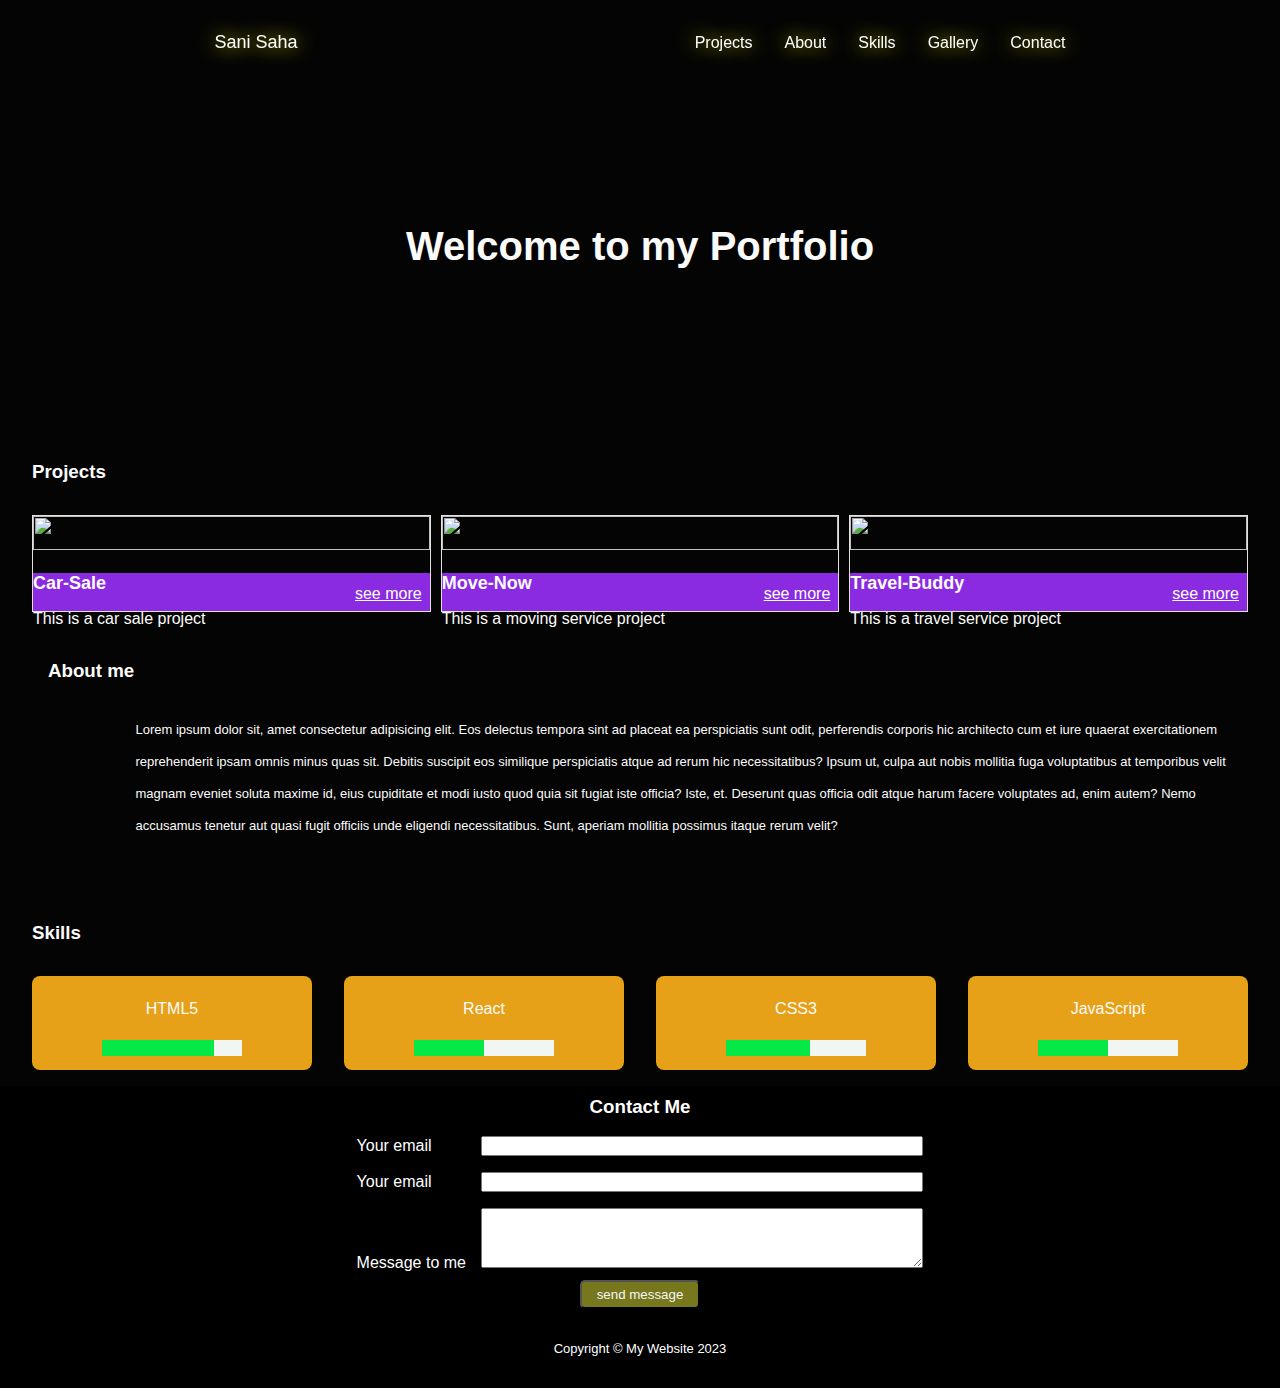
==== index.html @ 4487211d "portfolio project final step" ====
<!DOCTYPE html>
<html lang="en">
  <head>
    <meta charset="UTF-8" />
    <meta http-equiv="X-UA-Compatible" content="IE=edge" />
    <meta name="viewport" content="width=device-width, initial-scale=1.0" />
    <title>My Portfolio</title>
    <script
      src="https://kit.fontawesome.com/13d2769290.js"
      crossorigin="anonymous"
    ></script>
    <link rel="preconnect" href="https://fonts.googleapis.com" />
    <link rel="preconnect" href="https://fonts.gstatic.com" crossorigin />
    <link rel="preconnect" href="https://fonts.googleapis.com" />
    <link rel="preconnect" href="https://fonts.gstatic.com" crossorigin />
    <link
      href="https://fonts.googleapis.com/css2?family=Open+Sans:ital,wght@0,400;1,600&display=swap"
      rel="stylesheet"
    />
    <link rel="stylesheet" href="/style.css" />
  </head>
  <body style="font-family: 'Roboto', sans-serif">
    <nav id="navbar">
      <div class="menubar">
        <div>
          <p>
            <a style="text-decoration: none; font-size: large" href="/"
              >Sani Saha</a
            >
          </p>
        </div>
        <ul id="menu">
          <li><a href="#project">Projects</a></li>
          <li><a href="#about">About</a></li>
          <li><a href="#skill">Skills</a></li>
          <li><a href="gallery.html">Gallery</a></li>
          <li><a href="#contact">Contact</a></li>
        </ul>
        <ul id="mobileMenu">
          <li><a href="#project">Projects</a></li>
          <li><a href="#about">About</a></li>
          <li><a href="#skill">Skills</a></li>
          <li><a href="gallery.html">Gallery</a></li>
          <li><a href="#">Contact</a></li>
        </ul>
        <div id="mobileIcon">
          <p onclick="showMenu()">
            <i class="fa-solid fa-bars"></i>
          </p>
        </div>
      </div>
      <div id="banner">
        <h1 style="font-size: 250%">Welcome to my Portfolio</h1>
      </div>
    </nav>

    <main>
      <div id="project">
        <h3 style="padding: 2rem">Projects</h3>
        <div class="project-full-card">
          <div class="project-card">
            <img
              src="https://images.unsplash.com/photo-1568605117036-5fe5e7bab0b7?ixlib=rb-4.0.3&ixid=MnwxMjA3fDB8MHxwaG90by1wYWdlfHx8fGVufDB8fHx8&auto=format&fit=crop&w=1770&q=80"
              alt=""
            />
            <div class="project-card-body">
              <h1>Car-Sale</h1>
              <p>This is a car sale project</p>
              <div class="project-card-button">
                <a href="#">see more</a>
              </div>
            </div>
          </div>
          <div class="project-card">
            <img
              src="https://plus.unsplash.com/premium_photo-1663040435402-f14a6c1d8324?ixlib=rb-4.0.3&ixid=MnwxMjA3fDB8MHxwaG90by1wYWdlfHx8fGVufDB8fHx8&auto=format&fit=crop&w=1770&q=80"
              alt=""
            />
            <div class="project-card-body">
              <h1>Move-Now</h1>
              <p>This is a moving service project</p>
              <div class="project-card-button">
                <a href="#">see more</a>
              </div>
            </div>
          </div>
          <div class="project-card">
            <img
              src="https://images.unsplash.com/photo-1512100356356-de1b84283e18?ixlib=rb-4.0.3&ixid=MnwxMjA3fDB8MHxwaG90by1wYWdlfHx8fGVufDB8fHx8&auto=format&fit=crop&w=1375&q=80"
              alt=""
            />
            <div class="project-card-body">
              <h1>Travel-Buddy</h1>
              <p>This is a travel service project</p>
              <div class="project-card-button">
                <a href="#">see more</a>
              </div>
            </div>
          </div>
        </div>
      </div>
      <div class="content">
        <h3 id="about" style="padding: 1rem">About me</h3>
        <div style="display: flex; align-items: center">
          <img
            src="https://encrypted-tbn0.gstatic.com/images?q=tbn:ANd9GcQQF6Nwc7M1Gmq8UYFowB2MXQPibJa4JsJOrQ&usqp=CAU"
            alt=""
          />
          <p>
            Lorem ipsum dolor sit, amet consectetur adipisicing elit. Eos
            delectus tempora sint ad placeat ea perspiciatis sunt odit,
            perferendis corporis hic architecto cum et iure quaerat
            exercitationem reprehenderit ipsam omnis minus quas sit. Debitis
            suscipit eos similique perspiciatis atque ad rerum hic
            necessitatibus? Ipsum ut, culpa aut nobis mollitia fuga voluptatibus
            at temporibus velit magnam eveniet soluta maxime id, eius cupiditate
            et modi iusto quod quia sit fugiat iste officia? Iste, et. Deserunt
            quas officia odit atque harum facere voluptates ad, enim autem? Nemo
            accusamus tenetur aut quasi fugit officiis unde eligendi
            necessitatibus. Sunt, aperiam mollitia possimus itaque rerum velit?
          </p>
        </div>
      </div>
      <div>
        <h3 style="padding: 2rem">Skills</h3>
      </div>
      <div id="skill" class="skill-full-card">
        <div class="skill-card">
          <p><i class="fa-brands fa-html5"></i></p>
          <p>HTML5</p>
          <progress max="100" value="80"></progress>
        </div>
        <div class="skill-card">
          <p><i class="fa-brands fa-react"></i></p>
          <p>React</p>
          <progress max="100" value="50"></progress>
        </div>
        <div class="skill-card">
          <p><i class="fa-brands fa-css3"></i></p>
          <p>CSS3</p>
          <progress max="100" value="60"></progress>
        </div>
        <div class="skill-card">
          <p><i class="fa-brands fa-js"></i></p>
          <p>JavaScript</p>
          <progress max="100" value="50"></progress>
        </div>
      </div>
      <div class="backToTop">
        <a href="">back to top</a>
      </div>
    </main>
    <footer id="footer">
      <div id="contact">
        <form id="form">
          <h3>Contact Me</h3>
          <div>
            <!-- <label for="name">Your name</label>
                    <input id="name" type="text"> -->
            <label for="your_name">Your email</label>
            <input id="your_name" type="text" />
          </div>
          <div>
            <label for="email">Your email</label>
            <input id="email" type="email" />
          </div>
          <div>
            <label for="message">Message to me</label>
            <textarea id="message"></textarea>
          </div>
          <input type="submit" value="send message" />
        </form>
      </div>
      <div>
        <p>Copyright © My Website 2023</p>
      </div>
    </footer>
    <script src="/script.js"></script>
  </body>
</html>
---- style.css ----
:root {
  --bg-color: rgb(4, 4, 4);
  --text-color: rgb(252, 251, 251);
  --font: "Dancing Script", cursive;
  --header-bg-color: rgb(156, 83, 83);
  --footer-bg-color: black;
}

* {
  margin: 0;
  padding: 0;
  box-sizing: border-box;
}

body {
  font-family: "Open Sans", sans-serif;
  background-color: var(--bg-color);
  color: var(--text-color);
}
ul {
  list-style: none;
}
.backToTop {
  position: fixed;
  bottom: 10px;
  right: 2px;
  background-color: white;
  display: none;
}

#mobileMenu {
  display: none;
  position: absolute;
  top: 50px;
  right: 50px;
}
#mobileIcon {
  display: none;
}
nav div:first-child {
  display: flex;
  justify-content: space-around;
  padding: 1rem;
  align-items: center;
}
.menubar {
  position: fixed;
  width: 100%;
  top: 0;
}

.menubar a {
  color: white;
  text-shadow: 0 0px 20px yellow;
}

#menu {
  display: flex;
  justify-content: space-evenly;
}

#menu li a {
  text-decoration: none;
  padding: 1rem;
  border-radius: 5px;
}
#menu li a:hover {
  background-color: gray;
}
nav div div li {
  list-style: none;
}

#banner {
  background-image: url("https://images.unsplash.com/photo-1517825738774-7de9363ef735?ixlib=rb-4.0.3&ixid=MnwxMjA3fDB8MHxwaG90by1wYWdlfHx8fGVufDB8fHx8&auto=format&fit=crop&w=1710&q=80");
  background-size: cover;
  background-position: center;
  padding: 10rem 0;
  text-align: center;
  margin-top: 4rem;
}

.project-full-card {
  display: grid;
  grid-template-columns: repeat(3, 1fr);
  grid-gap: 10px;
  padding: 0 2rem;
}
.project-card {
  border: solid rgb(230, 224, 224) 1px;
  display: flex;
  flex-direction: column;
}

.project-card img {
  width: 100%;
  height: 60%;
}

.project-card-body {
  height: 40%;
  position: relative;
  background-color: blueviolet;
  z-index: -1;
}

.project-card h1 {
  font-size: large;
}
.project-card p {
  padding: 1rem 0;
}
.project-card a {
  color: white;
  position: absolute;
  bottom: 0;
  right: 0;
  padding: 0.5rem;
}

.project-card:hover {
  filter: opacity(50%);
}
.content {
  margin: 2rem 2rem;
}
.content img {
  width: 20%;
  padding: 0% 2%;
  min-height: 160px;
  max-height: 180px;
}
.content p {
  font-size: small;
  font-weight: 100;
  line-height: 2rem;
}
.skill-full-card {
  display: grid;
  grid-template-columns: repeat(4, 1fr);
  grid-gap: 2rem;

  padding: 0 2rem;
}

.skill-card {
  background-color: rgb(230, 161, 24);
  display: flex;
  flex-direction: column;
  margin-bottom: 1rem;
  border-radius: 0.5rem;
}
.skill-card p {
  text-align: center;
  padding: 0.5rem;
}
.skill-card p i {
  font-size: 800%;
}
progress {
  border-radius: 5px;
  width: 50%;
  margin: 5% 25%;
}
progress::-webkit-progress-bar {
  background: rgb(242, 246, 243);
}
progress::-webkit-progress-value {
  background: rgb(5, 232, 69);
}

#footer {
  background-color: var(--footer-bg-color);
  color: white;
}
#footer p {
  font-size: small;
  padding: 2rem;
  text-align: center;
}
#form div label {
  display: inline-block;
  text-align: left;
  width: 120px;
}
form {
  text-align: center;
}
form div {
  padding: 0.5rem;
}

#form div input {
  width: 35%;
  height: 20px;
}
#form div textarea {
  width: 35%;
  height: 60px;
}
#form input[type="submit"] {
  padding: 5px 15px;
  border-radius: 5px;
  color: whitesmoke;
  background-color: rgb(119, 119, 30);
}
#form h3 {
  text-align: center;
  padding: 10px;
}
.gallery {
  margin-top: 5rem;
  display: grid;
  grid-template-columns: repeat(8, 1fr);
  grid-template-rows: repeat(8, 5vw);
  grid-gap: 15px;
}
.gallery img {
  width: 100%;
  height: 100%;
  object-fit: cover;
}
.gallery-item-1 {
  grid-column-start: 1;
  grid-column-end: 3;
  grid-row-start: 1;
  grid-row-end: 3;
}
.gallery-item-2 {
  grid-column-start: 3;
  grid-column-end: 5;
  grid-row-start: 1;
  grid-row-end: 3;
}
.gallery-item-3 {
  grid-column-start: 5;
  grid-column-end: 9;
  grid-row-start: 1;
  grid-row-end: 6;
}
.gallery-item-4 {
  grid-column-start: 1;
  grid-column-end: 5;
  grid-row-start: 3;
  grid-row-end: 6;
}
.gallery-item-5 {
  grid-column-start: 1;
  grid-column-end: 5;
  grid-row-start: 6;
  grid-row-end: 9;
}
.gallery-item-6 {
  grid-column-start: 5;
  grid-column-end: 9;
  grid-row-start: 6;
  grid-row-end: 9;
}
.gallery-item-7 {
  grid-column-start: 1;
  grid-column-end: 3;
  grid-row-start: 9;
  grid-row-end: 12;
}
.gallery-item-8 {
  grid-column-start: 3;
  grid-column-end: 5;
  grid-row-start: 9;
  grid-row-end: 12;
}
.gallery-item-9 {
  grid-column-start: 5;
  grid-column-end: 9;
  grid-row-start: 9;
  grid-row-end: 12;
}
@media only screen and (max-width: 800px) {
  .content p {
    overflow: hidden;
    line-height: 2rem;
    max-height: 8rem;
    text-overflow: ellipsis;
    -webkit-line-clamp: 4;
  }
  .project-card img {
    height: 40%;
  }

  .project-card-body {
    height: 60%;
  }
  #mobileIcon {
    display: block;
  }
  #menu {
    display: none;
  }
  .skill-full-card {
    grid-template-columns: repeat(2, 1fr);
  }
}
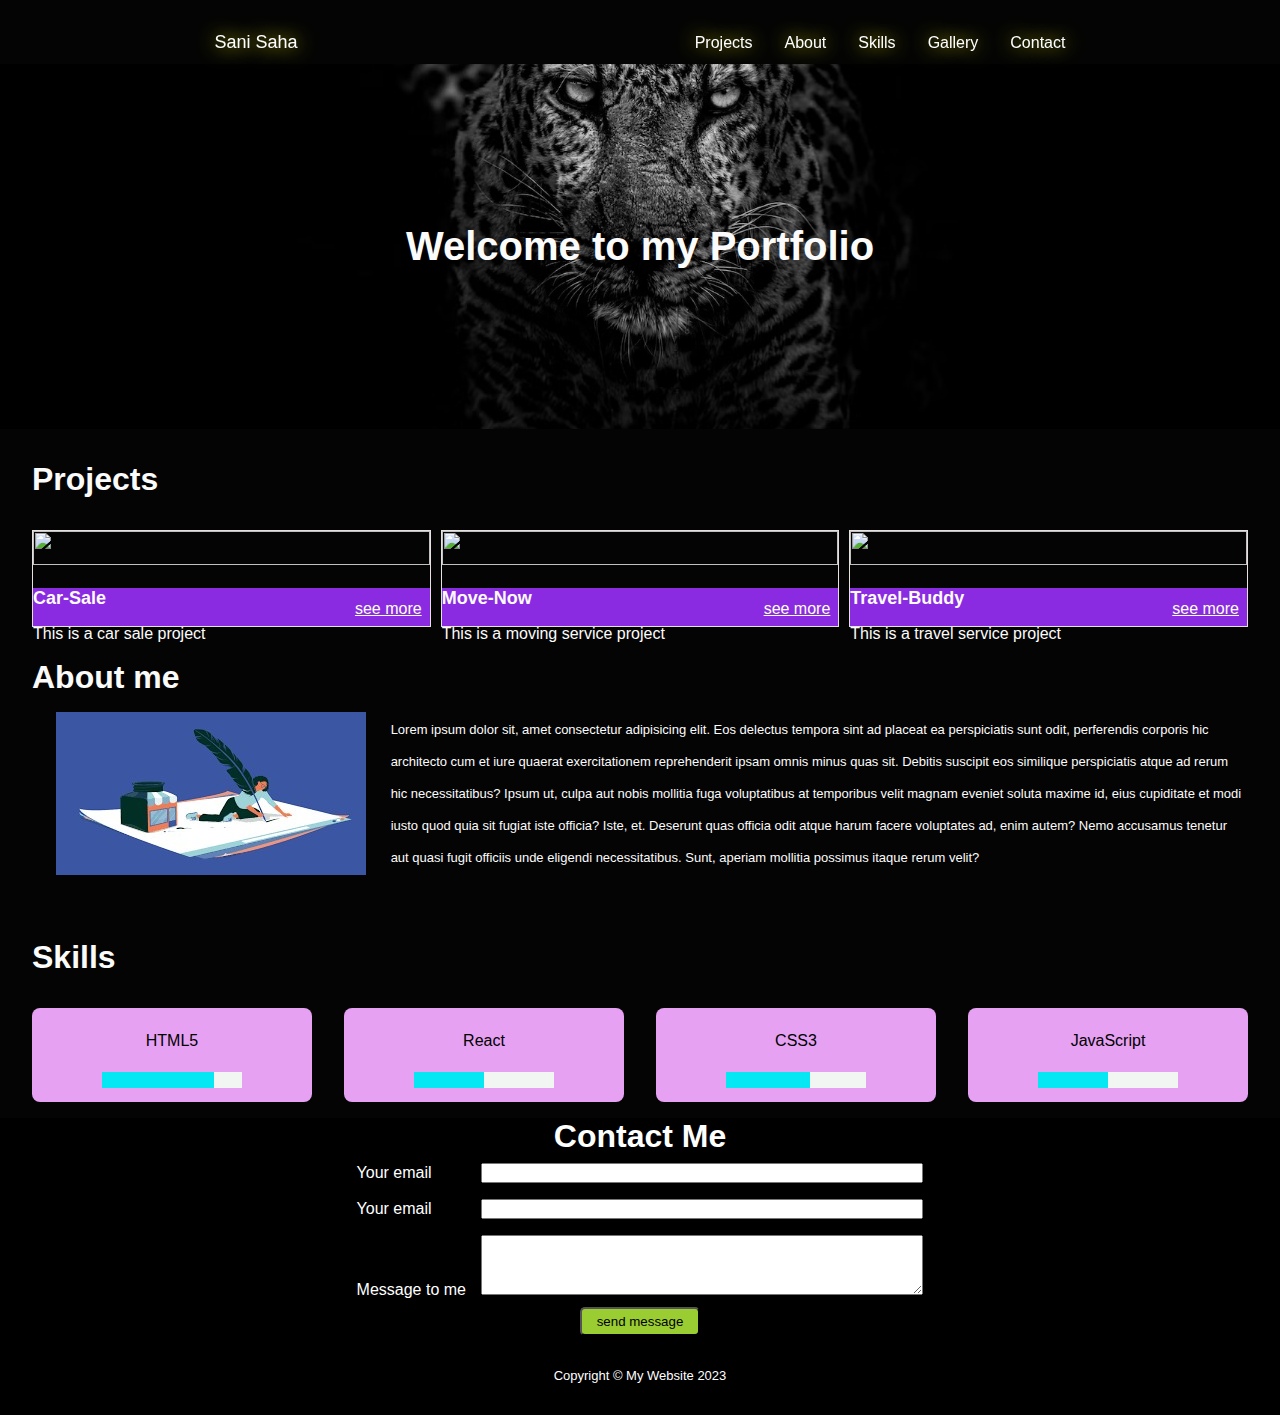
==== commit 0f38cb54: "lighthouse score and mobilemenubar fixed" ====
--- a/index.html
+++ b/index.html
@@ -56,11 +56,11 @@
 
     <main>
       <div id="project">
-        <h3 style="padding: 2rem">Projects</h3>
+        <h1 style="padding: 2rem">Projects</h1>
         <div class="project-full-card">
           <div class="project-card">
             <img
-              src="https://images.unsplash.com/photo-1568605117036-5fe5e7bab0b7?ixlib=rb-4.0.3&ixid=MnwxMjA3fDB8MHxwaG90by1wYWdlfHx8fGVufDB8fHx8&auto=format&fit=crop&w=1770&q=80"
+              src="https://images.unsplash.com/photo-1568605117036-5fe5e7bab0b7?ixlib=rb-4.0.3&ixid=MnwxMjA3fDB8MHxwaG90by1wYWdlfHx8fGVufDB8fHx8&auto=format&fit=crop&w=200"
               alt=""
             />
             <div class="project-card-body">
@@ -73,7 +73,7 @@
           </div>
           <div class="project-card">
             <img
-              src="https://plus.unsplash.com/premium_photo-1663040435402-f14a6c1d8324?ixlib=rb-4.0.3&ixid=MnwxMjA3fDB8MHxwaG90by1wYWdlfHx8fGVufDB8fHx8&auto=format&fit=crop&w=1770&q=80"
+              src="https://plus.unsplash.com/premium_photo-1663040435402-f14a6c1d8324?ixlib=rb-4.0.3&ixid=MnwxMjA3fDB8MHxwaG90by1wYWdlfHx8fGVufDB8fHx8&auto=format&fit=crop&q=80?w=200"
               alt=""
             />
             <div class="project-card-body">
@@ -86,7 +86,7 @@
           </div>
           <div class="project-card">
             <img
-              src="https://images.unsplash.com/photo-1512100356356-de1b84283e18?ixlib=rb-4.0.3&ixid=MnwxMjA3fDB8MHxwaG90by1wYWdlfHx8fGVufDB8fHx8&auto=format&fit=crop&w=1375&q=80"
+              src="https://images.unsplash.com/photo-1512100356356-de1b84283e18?ixlib=rb-4.0.3&ixid=MnwxMjA3fDB8MHxwaG90by1wYWdlfHx8fGVufDB8fHx8&auto=format&fit=crop&w=200"
               alt=""
             />
             <div class="project-card-body">
@@ -99,13 +99,10 @@
           </div>
         </div>
       </div>
-      <div class="content">
-        <h3 id="about" style="padding: 1rem">About me</h3>
+      <div id="about" class="content">
+        <h1 style="margin-bottom: 1rem">About me</h1>
         <div style="display: flex; align-items: center">
-          <img
-            src="https://encrypted-tbn0.gstatic.com/images?q=tbn:ANd9GcQQF6Nwc7M1Gmq8UYFowB2MXQPibJa4JsJOrQ&usqp=CAU"
-            alt=""
-          />
+          <img style="width: 30%" src="./assets/pictures/about.jpg" alt="" />
           <p>
             Lorem ipsum dolor sit, amet consectetur adipisicing elit. Eos
             delectus tempora sint ad placeat ea perspiciatis sunt odit,
@@ -122,7 +119,7 @@
         </div>
       </div>
       <div>
-        <h3 style="padding: 2rem">Skills</h3>
+        <h1 style="padding: 2rem">Skills</h1>
       </div>
       <div id="skill" class="skill-full-card">
         <div class="skill-card">
@@ -153,7 +150,7 @@
     <footer id="footer">
       <div id="contact">
         <form id="form">
-          <h3>Contact Me</h3>
+          <h1>Contact Me</h1>
           <div>
             <!-- <label for="name">Your name</label>
                     <input id="name" type="text"> -->
--- a/style.css
+++ b/style.css
@@ -72,7 +72,7 @@
 }
 
 #banner {
-  background-image: url("https://images.unsplash.com/photo-1517825738774-7de9363ef735?ixlib=rb-4.0.3&ixid=MnwxMjA3fDB8MHxwaG90by1wYWdlfHx8fGVufDB8fHx8&auto=format&fit=crop&w=1710&q=80");
+  background-image: url("/assets/pictures/tiger.jpg");
   background-size: cover;
   background-position: center;
   padding: 10rem 0;
@@ -111,7 +111,7 @@
   padding: 1rem 0;
 }
 .project-card a {
-  color: white;
+  color: rgb(255, 255, 243);
   position: absolute;
   bottom: 0;
   right: 0;
@@ -137,6 +137,7 @@
 }
 .skill-full-card {
   display: grid;
+  color: black;
   grid-template-columns: repeat(4, 1fr);
   grid-gap: 2rem;
 
@@ -144,7 +145,7 @@
 }
 
 .skill-card {
-  background-color: rgb(230, 161, 24);
+  background-color: rgb(230, 161, 243);
   display: flex;
   flex-direction: column;
   margin-bottom: 1rem;
@@ -166,7 +167,7 @@
   background: rgb(242, 246, 243);
 }
 progress::-webkit-progress-value {
-  background: rgb(5, 232, 69);
+  background: rgb(5, 232, 243);
 }
 
 #footer {
@@ -201,8 +202,8 @@
 #form input[type="submit"] {
   padding: 5px 15px;
   border-radius: 5px;
-  color: whitesmoke;
-  background-color: rgb(119, 119, 30);
+  color: black;
+  background-color: yellowgreen;
 }
 #form h3 {
   text-align: center;
@@ -218,7 +219,7 @@
 .gallery img {
   width: 100%;
   height: 100%;
-  object-fit: cover;
+  object-position: center;
 }
 .gallery-item-1 {
   grid-column-start: 1;
@@ -274,7 +275,7 @@
   grid-row-start: 9;
   grid-row-end: 12;
 }
-@media only screen and (max-width: 800px) {
+@media only screen and (max-width: 600px) {
   .content p {
     overflow: hidden;
     line-height: 2rem;
@@ -295,6 +296,7 @@
   #menu {
     display: none;
   }
+
   .skill-full-card {
     grid-template-columns: repeat(2, 1fr);
   }
